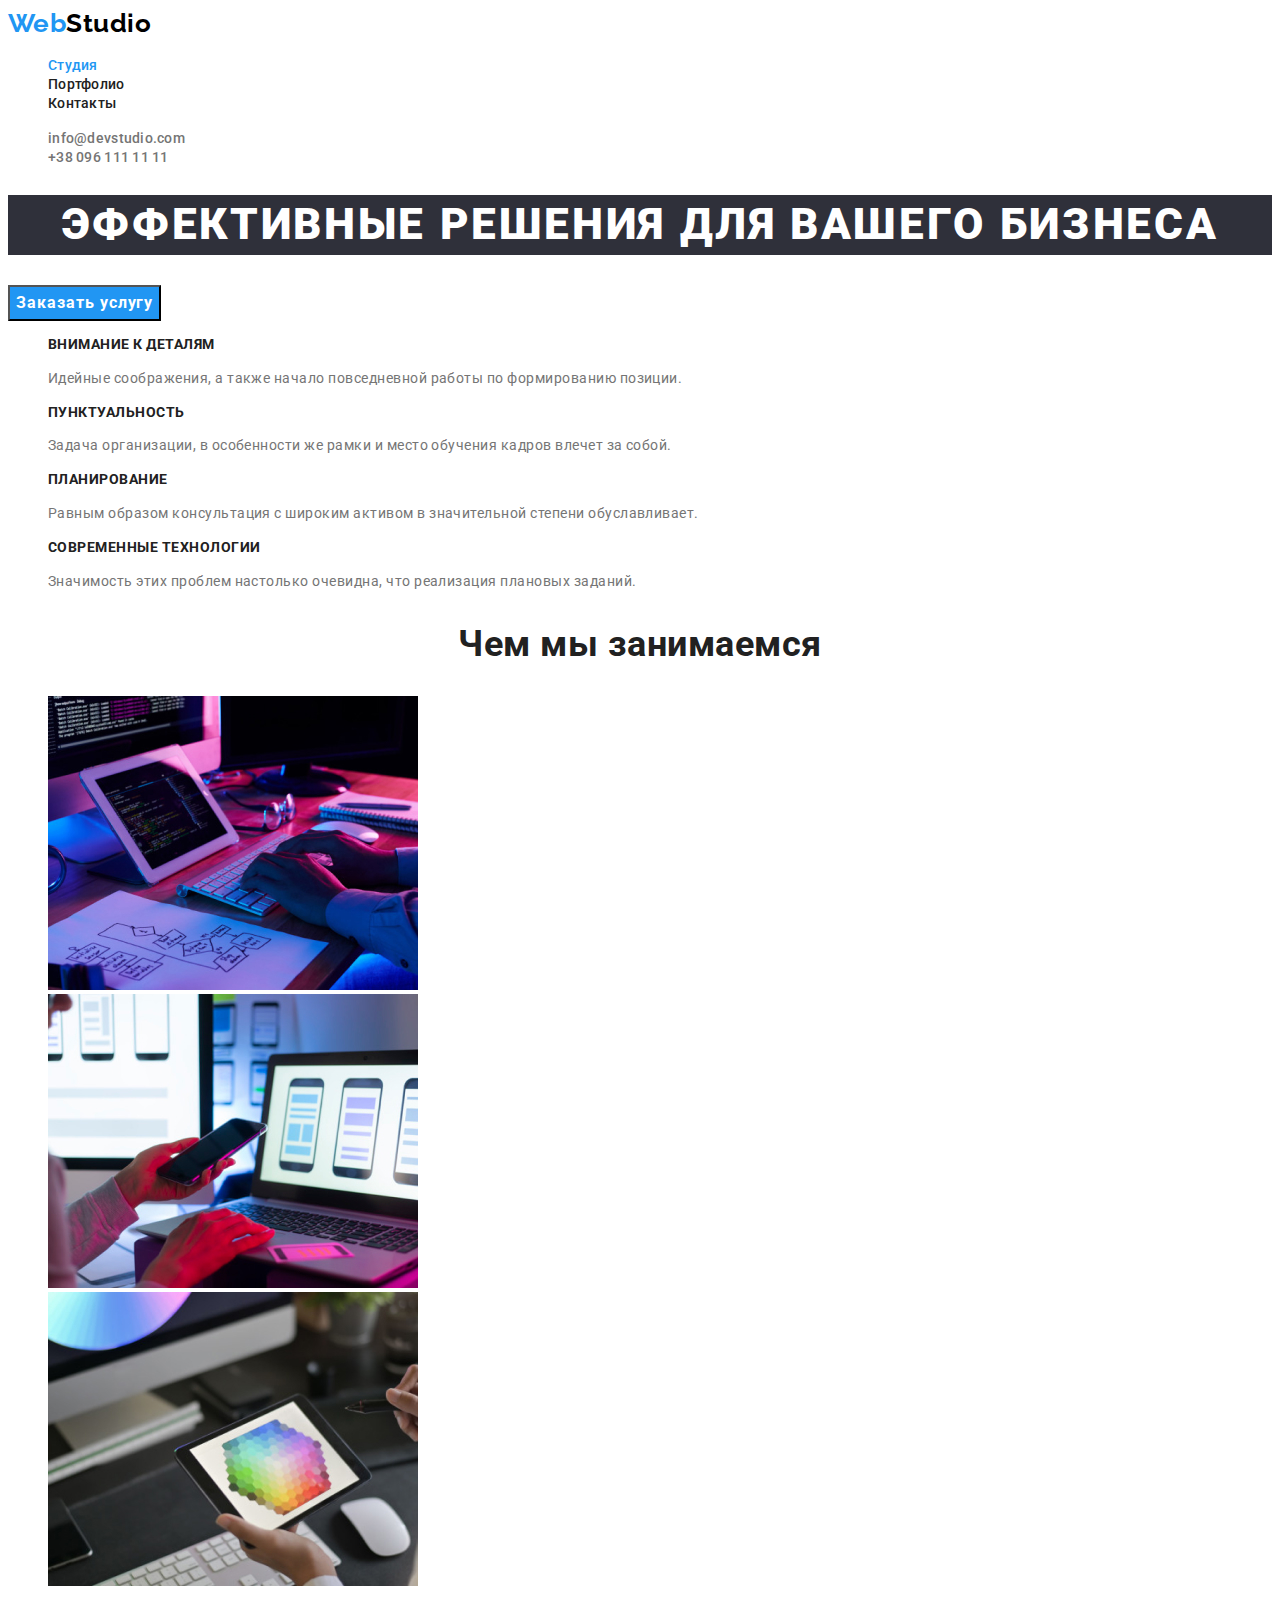
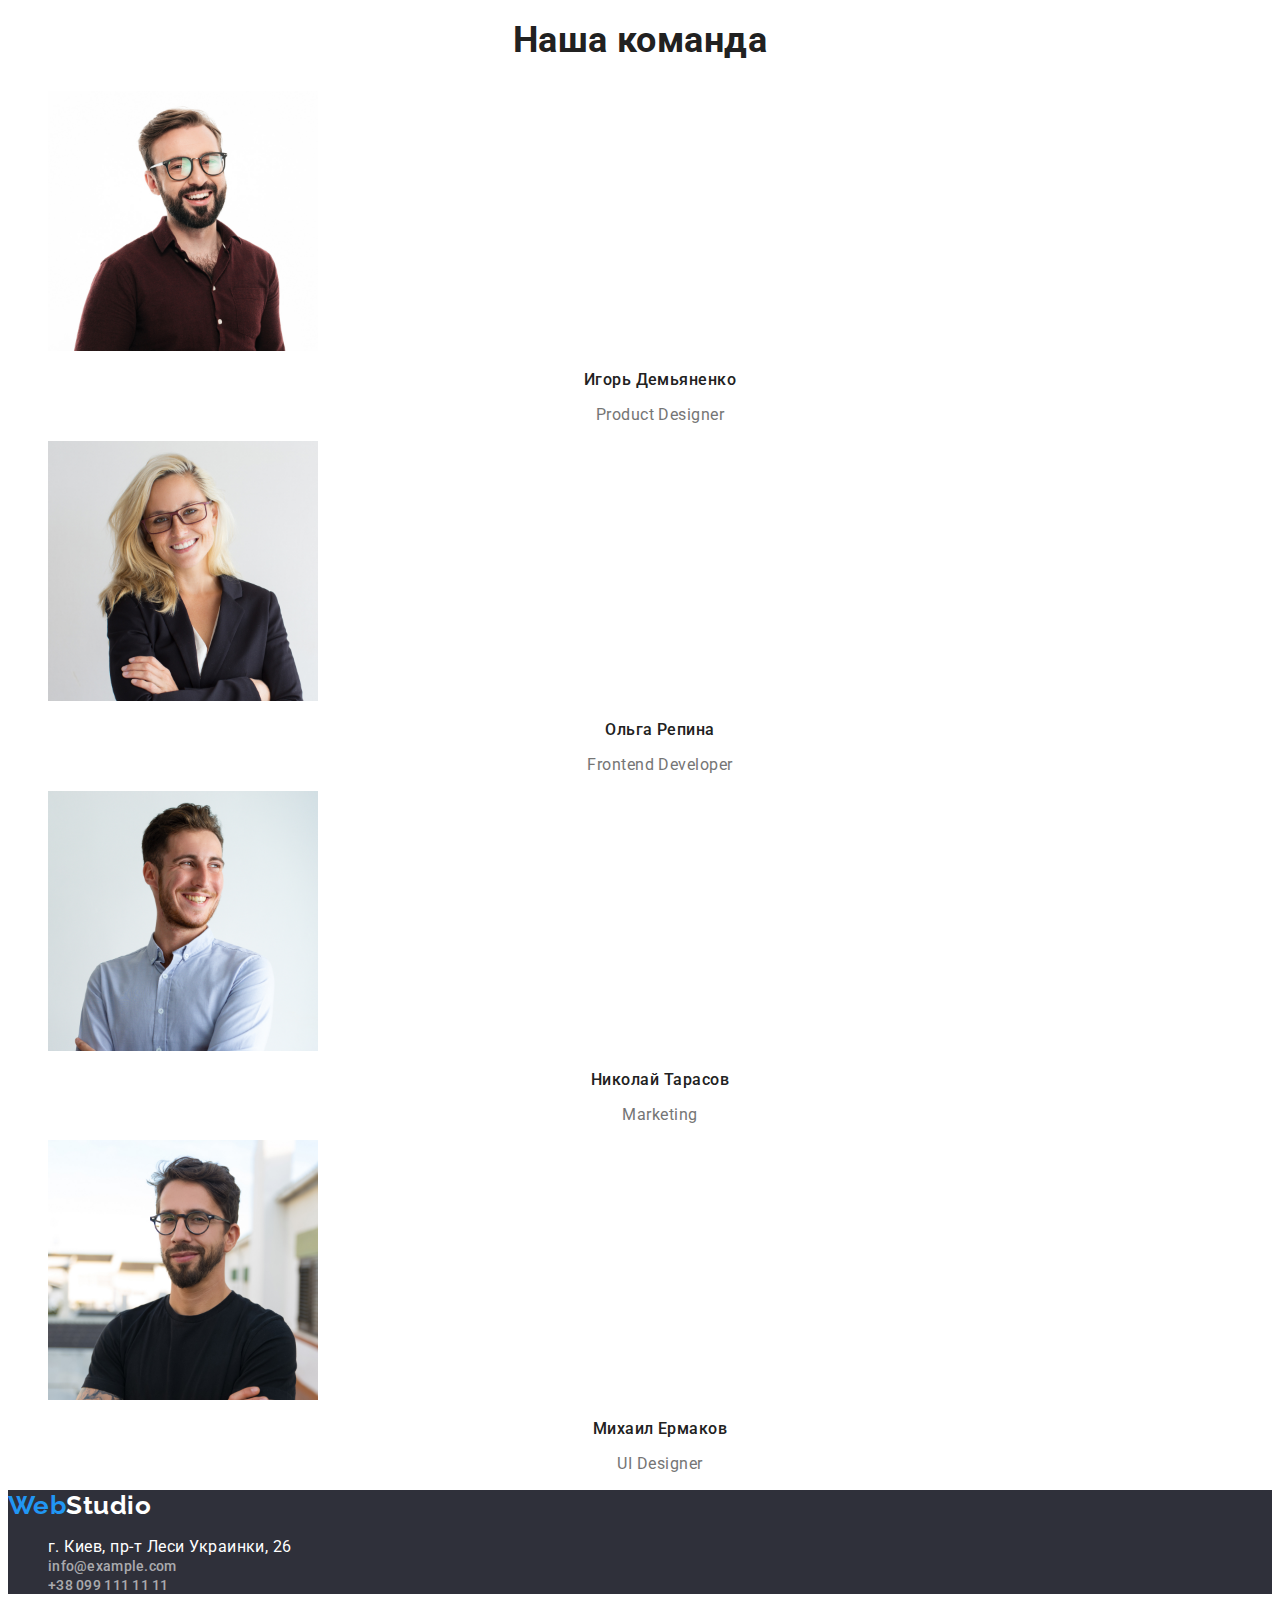
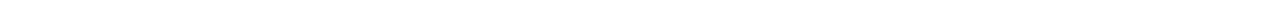
==== index.html @ 281d3a27 "Copy" ====
<!DOCTYPE html>
<html lang="ru">
<head>
<meta charset="utf-8" />
<title>Студия</title>
<link href="https://fonts.googleapis.com/css2?family=Raleway:wght@700&family=Roboto:wght@400;500;700;900&display=swap" rel="stylesheet">
<link rel="stylesheet" href="css/styles.css"/>
</head>
<body>
<header>
  <div>
    <a href="WebStudio" class="link-studio-header"><span class="accent">Web</span>Studio</a>
    <nav>
      <ul class="list">
        <li><a href="https://s3bull.github.io/goit-markup-hw-02/index.html" class="link navigation current">Студия</a></li>
        <li><a href="https://s3bull.github.io/goit-markup-hw-02/portfolio.html" class="link navigation">Портфолио</a></li>
        <li><a href="Контакты" class="link navigation">Контакты</a></li>
      </ul>
    </nav>
    <!-- Мыло + телефон -->
    <ul class="list">
      <li><a href="mailto:info@devstudio.com" class="link contact">info@devstudio.com</a></li>
      <li><a href="tel:+380961111111" class="link contact">+38 096 111 11 11</a></li>
    </ul>
  </div>
</header>
<main>
  <section>
    <h1 class="white-text">Эффективные решения для вашего бизнеса</h1>
    <button type="button" class="button big-button">Заказать услугу</button>
  </section>
  <section>
    <!-- Белый блок -->
    <ul class="list feature">
      <li><h3 class="feature-first">Внимание к деталям</h3>
      <p class="feature-second">Идейные соображения, а также начало повседневной работы по формированию позиции.</p></li>
      <li><h3 class="feature-first">Пунктуальность</h3>
      <p class="feature-second">Задача организации, в особенности же рамки и место обучения кадров влечет за собой.</p></li>
      <li><h3 class="feature-first">Планирование</h3>
      <p class="feature-second">Равным образом консультация с широким активом в значительной степени обуславливает.</p></li>
      <li><h3 class="feature-first">Современные технологии</h3>
      <p class="feature-second">Значимость этих проблем настолько очевидна, что реализация плановых заданий.</p></li>
    </ul>
  </section>
  <section>
    <h2 class="heading">Чем мы занимаемся</h2>
    <ul class="list">
      <li><img src="images/img1.jpg" alt="Планшет с клавиатурой" width="370"/>
      <li><img src="images/img2.jpg" alt="Ноутбук и телефон" width="370"/>
      <li><img src="images/img3.jpg" alt="Шестиугольник ргб" width="370"/>
    </ul>
  </section>
  <section>
    <!-- Не белый блок -->
    <h2 class="heading">Наша команда</h2>
    <ul class="list team">
      <li>
        <img src="images/img4.jpg" alt="Член команды1" width="270" />
          <h3 class="team-first">Игорь Демьяненко</h3> 
          <p class="team-second">Product Designer</p>
      </li>
      <li>
        <img src="images/img5.jpg" alt="Член команды2" width="270" />
          <h3 class="team-first">Ольга Репина</h3> 
          <p class="team-second">Frontend Developer</p>
      </li>
      <li>
        <img src="images/img6.jpg" alt="Член команды3" width="270" />
          <h3 class="team-first">Николай Тарасов</h3> 
          <p class="team-second">Marketing</p>
      </li>
      <li>
        <img src="images/img7.jpg" alt="Член команды4" width="270" />
          <h3 class="team-first">Михаил Ермаков</h3> 
          <p class="team-second">UI Designer</p>
      </li>
    </ul>
  </section>
</main>
<footer>
  <div class="address-bar">
    <a href="WebStudio" class="link-studio-footer"><span class="accent">Web</span>Studio</a>
    <address>
      <ul class="list">
        <li><a href="Адрес" class="link fact-adress">г. Киев, пр-т Леси Украинки, 26</a></li>
        <li><a href="mailto:info@example.com" class="link contact contact-footer">info@example.com</a></li>
        <li><a href="tel:+380961111111" class="link contact contact-footer">+38 099 111 11 11</a></li>
      </ul>
    </address>
  </div>
</footer>
</body>
</html>
---- css/styles.css ----
:root{
    --primary-text-color: #212121;
    --accent-color: #2196F3;
    --second-text-color: #757575;
    --background-color: #2F303A;
    --white-color: #fff;
    --button-bg-color: #F5F4FA;
    --logo-color: #000;
    --contact-footer-color: #FFFFFF99;
}
body{
    color: var(--primary-text-color);
    font-family: Roboto, sans-serif;
    letter-spacing: 0.03em;
}
.link-studio-header{
    text-decoration: none;
    font-family: Raleway, cursive;
    font-weight: bold;
    font-size: 26px;
    line-height: 1.19;
    color: var(--logo-color);
}
.link-studio-footer{
    text-decoration: none;
    font-family: Raleway, cursive;
    font-weight: bold;
    font-size: 26px;
    line-height: 1.19;
    color: var(--white-color);
}
.accent{
    color: var(--accent-color);  
}
.link{
    text-decoration: none;
}
.address-bar{
    background-color: var(--background-color);
}
.list{
    list-style: none;
}
.button{
    background-color: var(--button-bg-color);
    cursor: pointer;
    font-family: inherit;
}
.big-button,
.button:hover,
.button:focus{
    color: var(--white-color);
    background-color: var(--accent-color);
}
.navigation,
.contact{
    font-weight: 500;
    font-size: 14px;
    line-height: 1,14;
    letter-spacing: 0.02em;
}
.contact{
    color: var(--second-text-color);
}
.navigation{
    color: var(--primary-text-color);
}
.contact:hover,
.contact:focus,
.navigation:focus,
.navigation:hover,
.current{
    color: var(--accent-color);
}
.fact-adress{
    color: var(--white-color);
    font-style: normal;
}
.heading{
    font-weight: bold;
    font-size: 36px;
    line-height: 1.16;
    text-align: center;
}
.white-text{
    color: var(--white-color);
    background-color: var(--background-color);
    font-weight: 900;
    font-size: 44px;
    line-height: 1.36;
    text-align: center;
    letter-spacing: 0.06em;
    text-transform: uppercase;
}
.feature-first{
    font-weight: bold;
    font-size: 14px;
    line-height: 1.14;
    text-transform: uppercase;
}
.feature-second{
    font-size: 14px;
    line-height: 1.71;
    color: var(--second-text-color);
}
.team-first{
    font-weight: 500;
    font-size: 16px;
    line-height: 1.18;
    text-align: center;
}
.team-second{
    font-size: 16px;
    line-height: 1.18;
    text-align: center;
    color: var(--second-text-color);
}
.button{
    font-weight: 500;
    font-size: 16px;
    line-height: 1.62;
    text-align: center;
}
.big-button{
    font-weight: bold;
    font-size: 16px;
    line-height: 1.87;
    display: flex;
    align-items: center;
    text-align: center;
    letter-spacing: 0.06em;
}
.group-first{
    font-weight: bold;
    font-size: 18px;
    line-height: 2;
    letter-spacing: 0.06em;
}
.group-second{
    font-size: 16px;
    line-height: 1.87;
    color: var(--second-text-color);
}
.contact-footer{
    color: var(--contact-footer-color);
    font-style: normal;
}
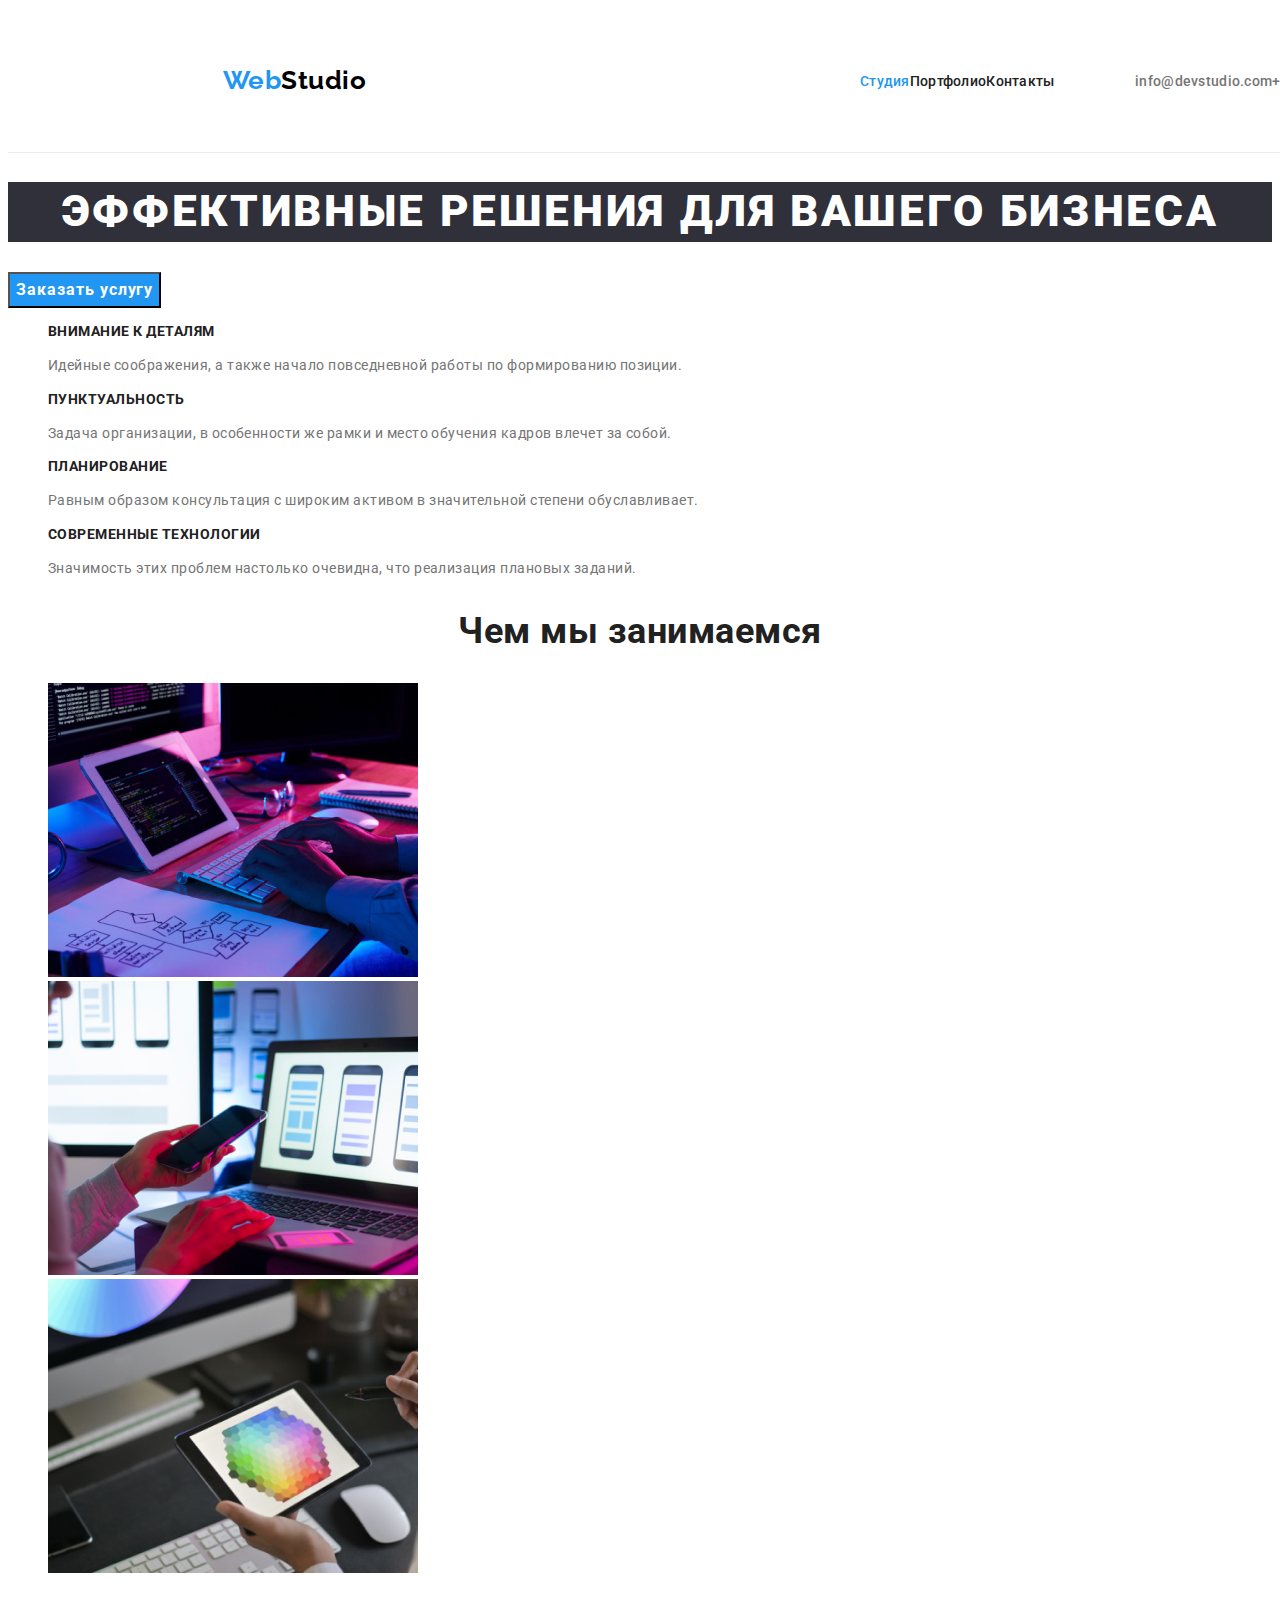
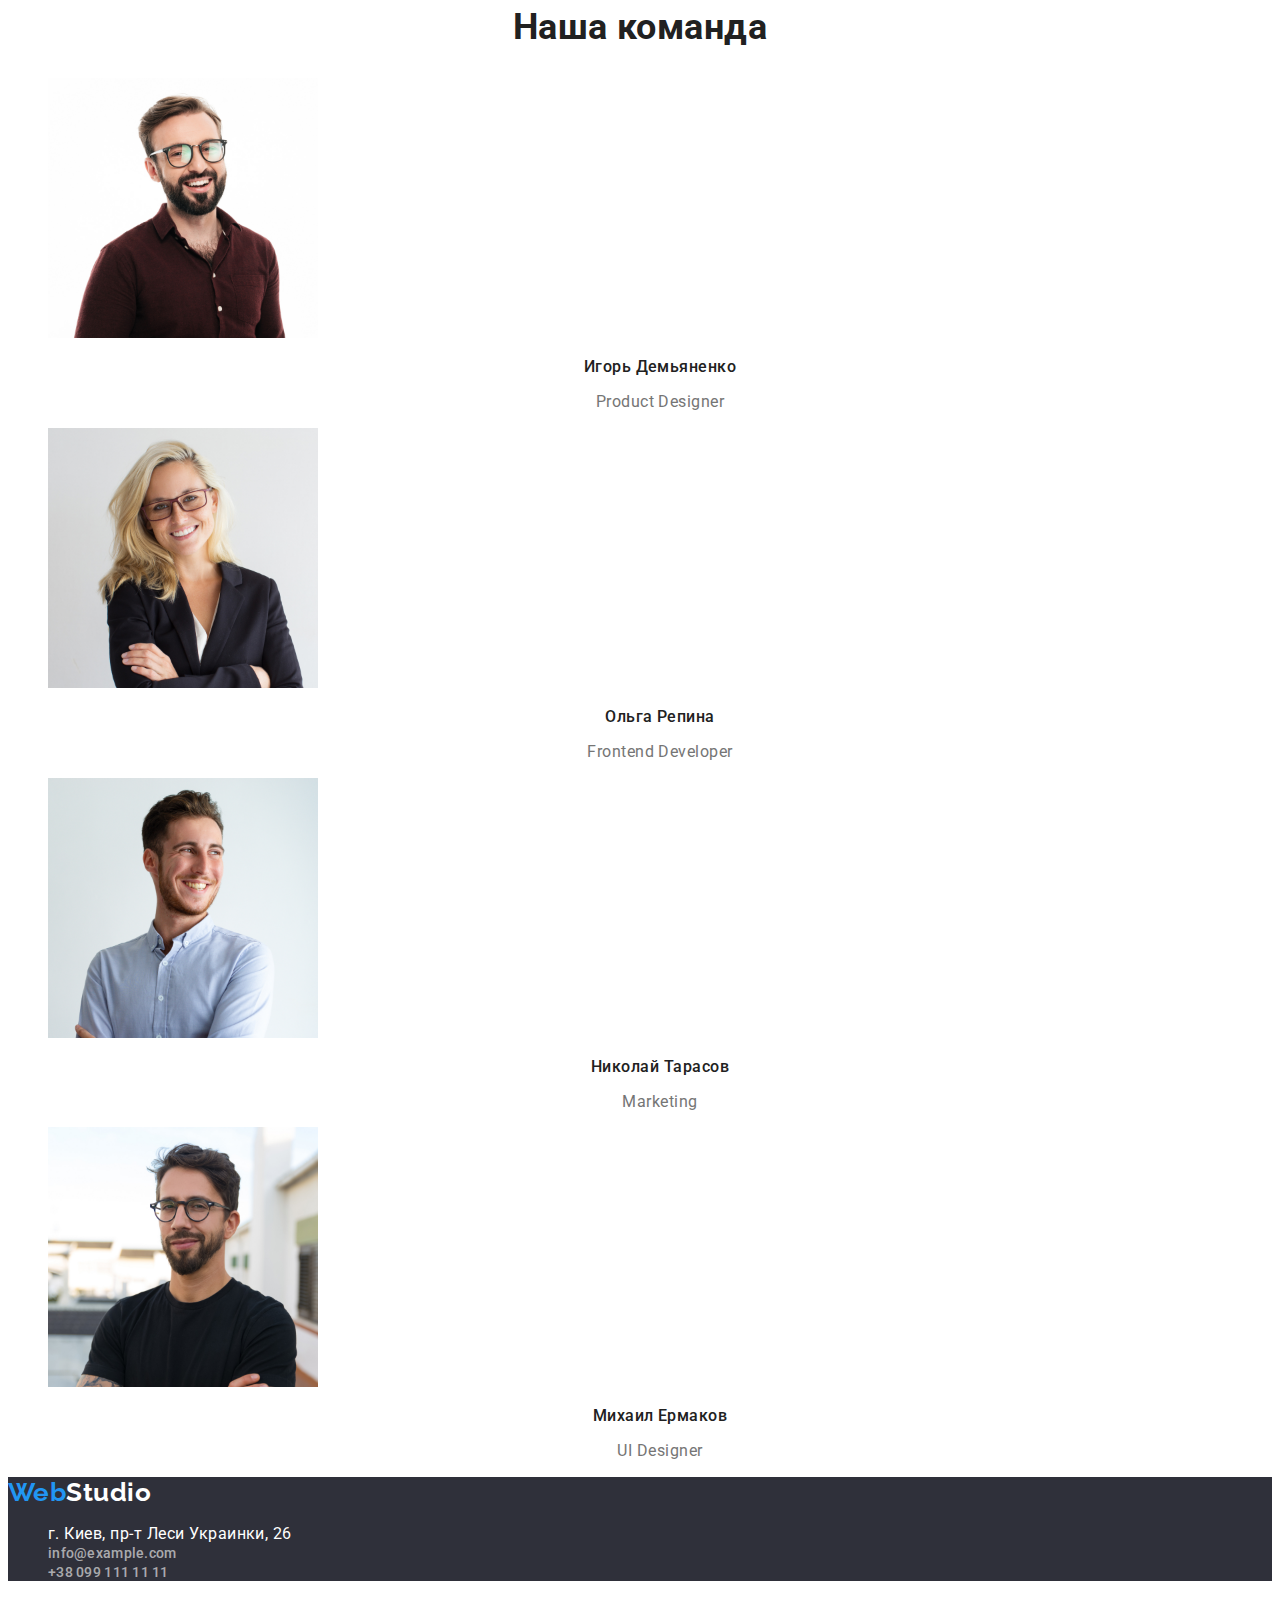
==== commit cfac8313: "ch" ====
--- a/index.html
+++ b/index.html
@@ -5,20 +5,21 @@
 <title>Студия</title>
 <link href="https://fonts.googleapis.com/css2?family=Raleway:wght@700&family=Roboto:wght@400;500;700;900&display=swap" rel="stylesheet">
 <link rel="stylesheet" href="css/styles.css"/>
+<link rel="stylesheet" href="css/modern-normalize.css"/>
 </head>
 <body>
 <header>
-  <div>
-    <a href="WebStudio" class="link-studio-header"><span class="accent">Web</span>Studio</a>
+  <div class="box-header">
+    <a href="WebStudio" class="link-studio-header logo-header"><span class="accent">Web</span>Studio</a>
     <nav>
-      <ul class="list">
-        <li><a href="https://s3bull.github.io/goit-markup-hw-02/index.html" class="link navigation current">Студия</a></li>
-        <li><a href="https://s3bull.github.io/goit-markup-hw-02/portfolio.html" class="link navigation">Портфолио</a></li>
+      <ul class="list nav-header">
+        <li><a href="https://s3bull.github.io/goit-markup-hw-03/index.html" class="link navigation current">Студия</a></li>
+        <li><a href="https://s3bull.github.io/goit-markup-hw-03/portfolio.html" class="link navigation">Портфолио</a></li>
         <li><a href="Контакты" class="link navigation">Контакты</a></li>
       </ul>
     </nav>
     <!-- Мыло + телефон -->
-    <ul class="list">
+    <ul class="list cont-header">
       <li><a href="mailto:info@devstudio.com" class="link contact">info@devstudio.com</a></li>
       <li><a href="tel:+380961111111" class="link contact">+38 096 111 11 11</a></li>
     </ul>
--- a/css/styles.css
+++ b/css/styles.css
@@ -144,4 +144,30 @@
 .contact-footer{
     color: var(--contact-footer-color);
     font-style: normal;
-}+}
+.box-header{
+    display: flex;
+    justify-content: space-between;
+    align-items: center;
+}
+.box-header{
+    width: 1600px;
+    height: 80px;
+    padding-top: 32px;
+    padding-bottom: 32px;
+    border-bottom: 1px solid #ECECEC;
+}
+.nav-header{
+    padding-left: 453px;    
+    display: flex;
+    justify-content: space-around;
+
+}
+.cont-header{
+    padding-right: 215px;
+    display: flex;
+    
+}
+.logo-header{
+    padding-left: 215px;   
+}
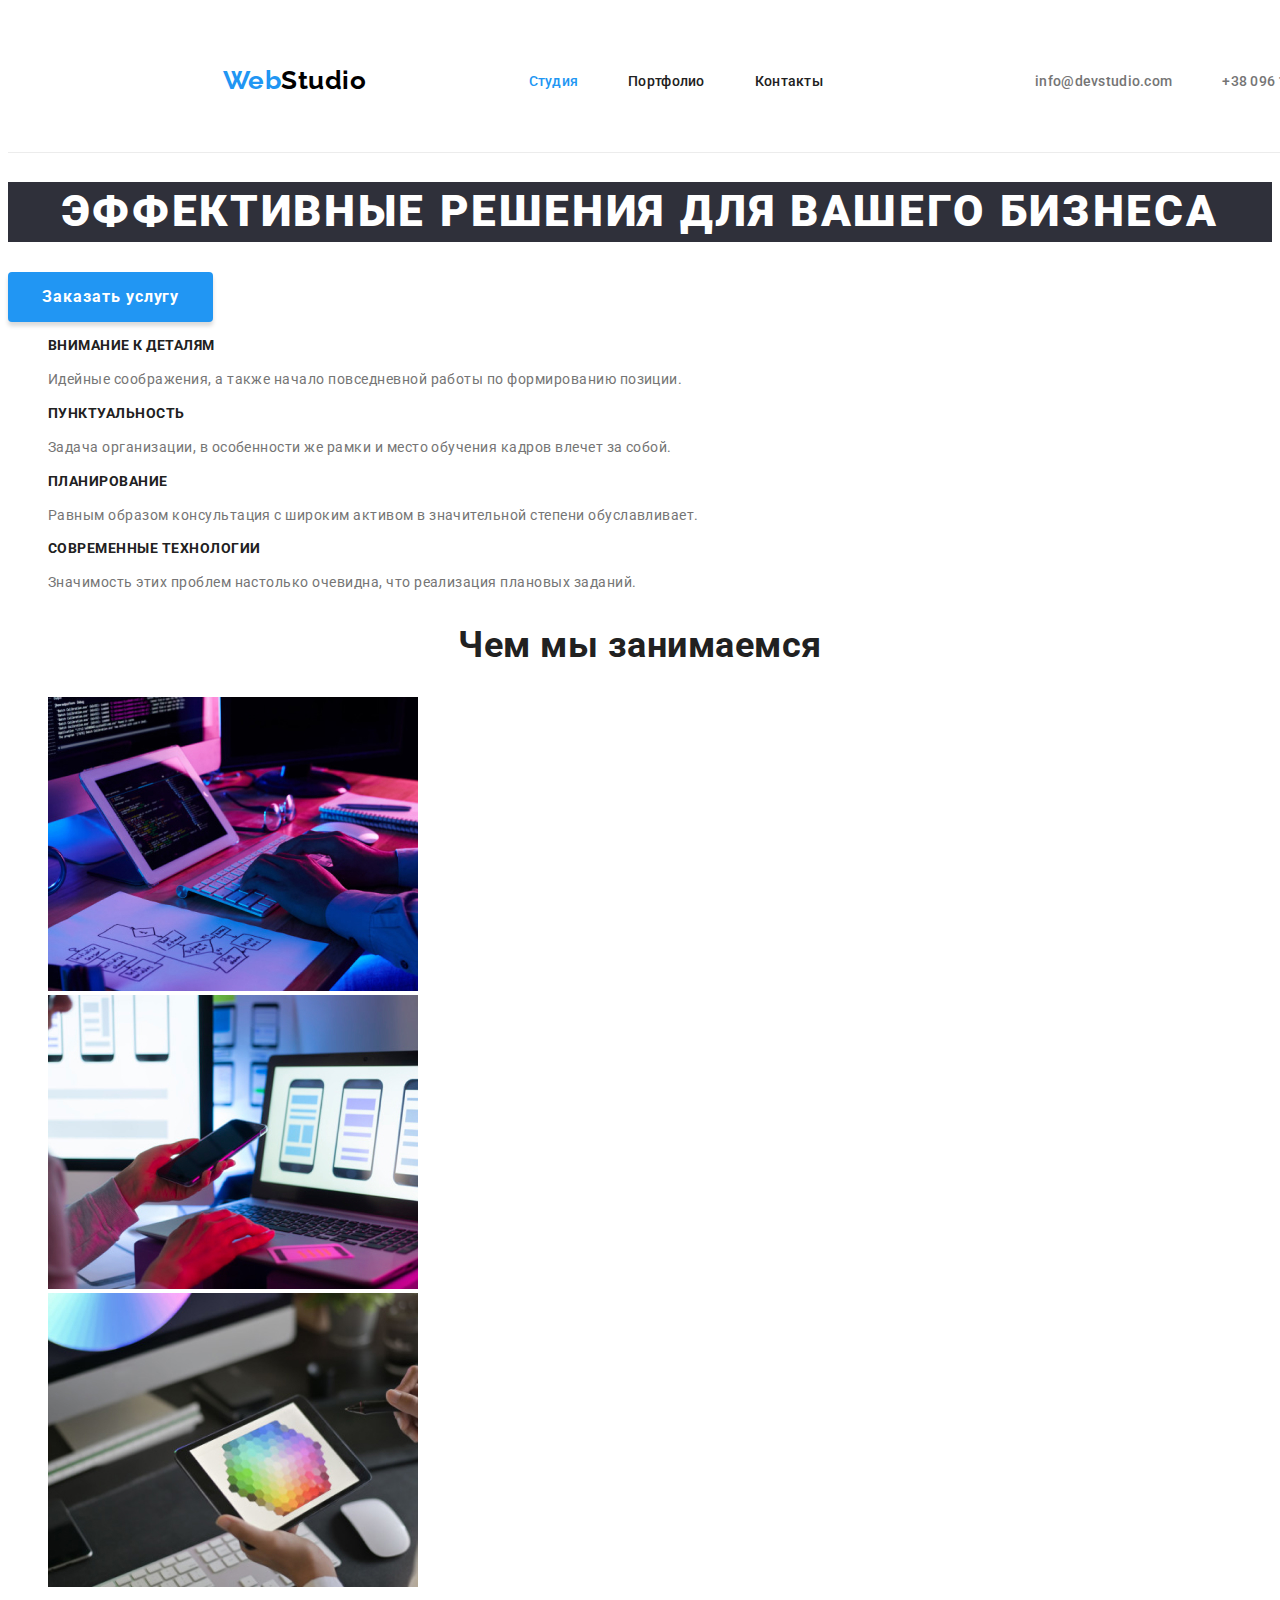
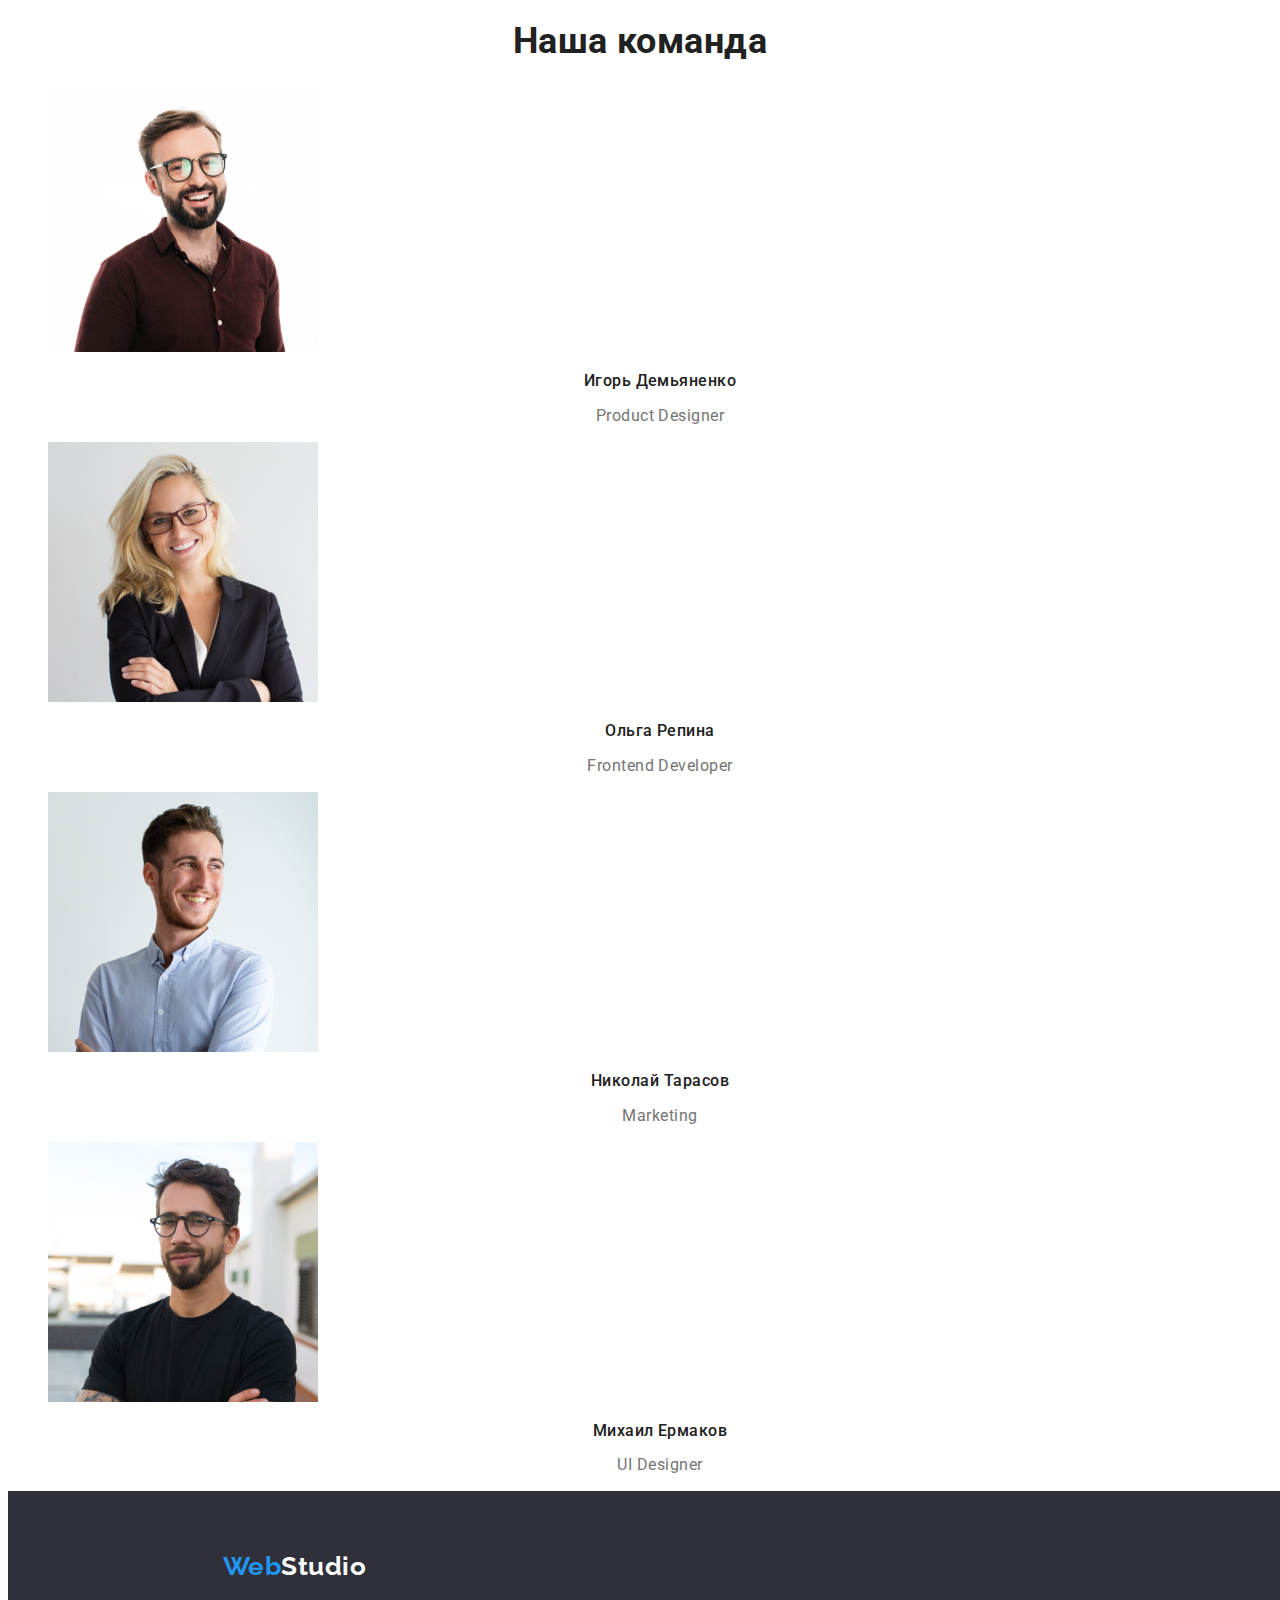
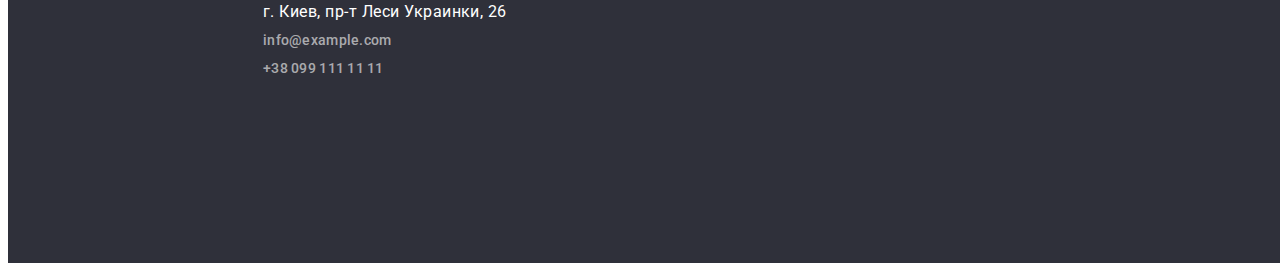
==== commit d4e55b96: "CHENGbl" ====
--- a/index.html
+++ b/index.html
@@ -13,15 +13,15 @@
     <a href="WebStudio" class="link-studio-header logo-header"><span class="accent">Web</span>Studio</a>
     <nav>
       <ul class="list nav-header">
-        <li><a href="https://s3bull.github.io/goit-markup-hw-03/index.html" class="link navigation current">Студия</a></li>
-        <li><a href="https://s3bull.github.io/goit-markup-hw-03/portfolio.html" class="link navigation">Портфолио</a></li>
-        <li><a href="Контакты" class="link navigation">Контакты</a></li>
+        <li class="head-link"><a href="https://s3bull.github.io/goit-markup-hw-03/index.html" class="link navigation current">Студия</a></li>
+        <li class="head-link"><a href="https://s3bull.github.io/goit-markup-hw-03/portfolio.html" class="link navigation">Портфолио</a></li>
+        <li class="head-link"><a href="Контакты" class="link navigation">Контакты</a></li>
       </ul>
     </nav>
     <!-- Мыло + телефон -->
     <ul class="list cont-header">
-      <li><a href="mailto:info@devstudio.com" class="link contact">info@devstudio.com</a></li>
-      <li><a href="tel:+380961111111" class="link contact">+38 096 111 11 11</a></li>
+      <li class="head-link"><a href="mailto:info@devstudio.com" class="link contact">info@devstudio.com</a></li>
+      <li class="head-link"><a href="tel:+380961111111" class="link contact">+38 096 111 11 11</a></li>
     </ul>
   </div>
 </header>
@@ -83,9 +83,9 @@
     <a href="WebStudio" class="link-studio-footer"><span class="accent">Web</span>Studio</a>
     <address>
       <ul class="list">
-        <li><a href="Адрес" class="link fact-adress">г. Киев, пр-т Леси Украинки, 26</a></li>
-        <li><a href="mailto:info@example.com" class="link contact contact-footer">info@example.com</a></li>
-        <li><a href="tel:+380961111111" class="link contact contact-footer">+38 099 111 11 11</a></li>
+        <li class="fl"><a href="Адрес" class="link fact-adress">г. Киев, пр-т Леси Украинки, 26</a></li>
+        <li class="fl-con"><a href="mailto:info@example.com" class="link contact contact-footer">info@example.com</a></li>
+        <li class="fl-con"><a href="tel:+380961111111" class="link contact contact-footer">+38 099 111 11 11</a></li>
       </ul>
     </address>
   </div>
--- a/css/styles.css
+++ b/css/styles.css
@@ -36,21 +36,40 @@
     text-decoration: none;
 }
 .address-bar{
+    width: 1600px;
+    height: 252px;
     background-color: var(--background-color);
+    padding-left: 215px;
+    padding-top: 60px;
+    padding-bottom: 60px;
 }
 .list{
     list-style: none;
 }
 .button{
+    
+    display: inline-block;
+    border-radius: 4px;
+    border-color: transparent;
+    padding: 6px 22px;
+    height: 38px;
     background-color: var(--button-bg-color);
     cursor: pointer;
     font-family: inherit;
+
 }
 .big-button,
 .button:hover,
 .button:focus{
     color: var(--white-color);
     background-color: var(--accent-color);
+    box-shadow: 0px 3px 1px rgba(0, 0, 0, 0.1), 0px 1px 2px rgba(0, 0, 0, 0.08), 0px 2px 2px rgba(0, 0, 0, 0.12);
+}
+.big-button{
+
+    height: 50px;
+    padding: 10px 32px;
+    box-shadow: 0px 4px 4px rgba(0, 0, 0, 0.15);
 }
 .navigation,
 .contact{
@@ -157,10 +176,8 @@
     padding-bottom: 32px;
     border-bottom: 1px solid #ECECEC;
 }
-.nav-header{
-    padding-left: 453px;    
-    display: flex;
-    justify-content: space-around;
+.nav-header{ 
+    display: flex;
 
 }
 .cont-header{
@@ -171,3 +188,22 @@
 .logo-header{
     padding-left: 215px;   
 }
+.head-link{
+    margin-right: 50px;
+}
+.fl{
+    margin-top: 20px;
+}
+.fl-con{
+    margin-top: 9px;
+}
+.container{
+    width: 1200px;
+    display: block;
+}
+.group{
+    display: flex;
+    flex-wrap: wrap;
+    width: 1200px;
+
+}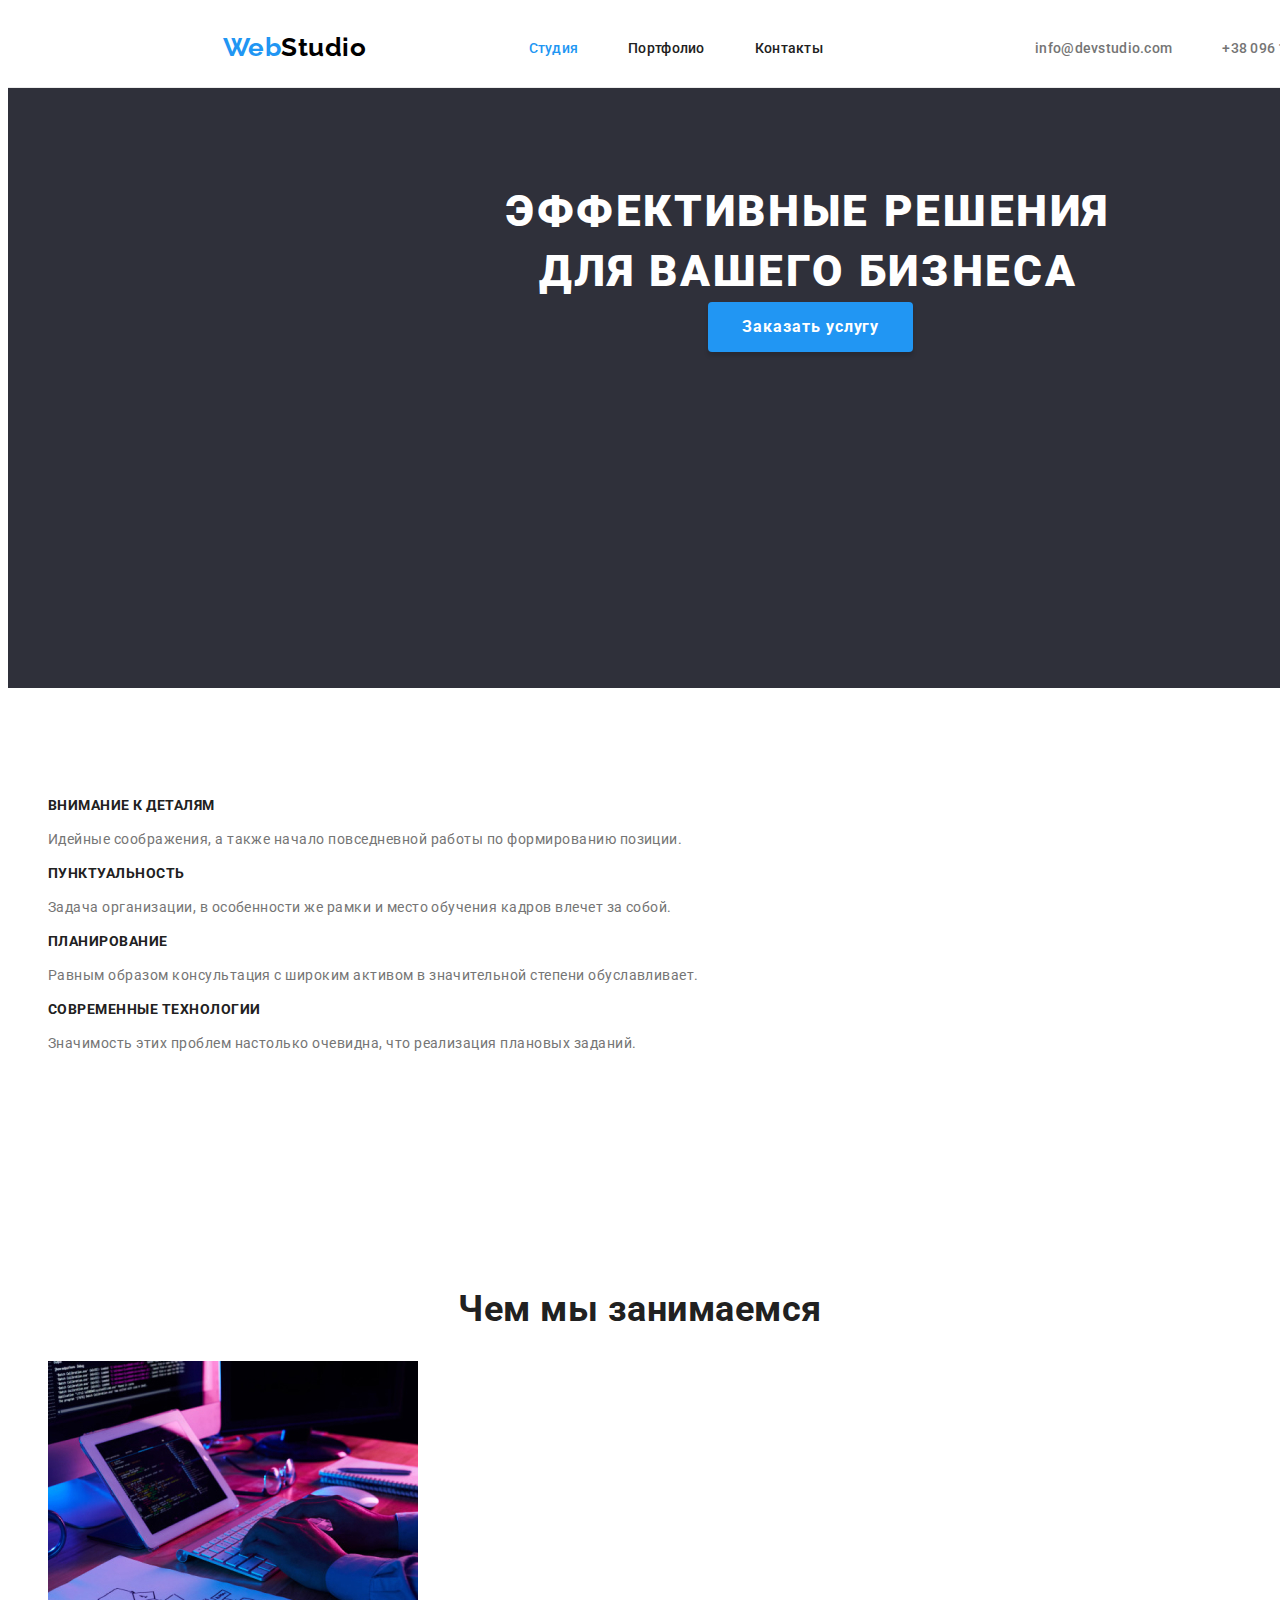
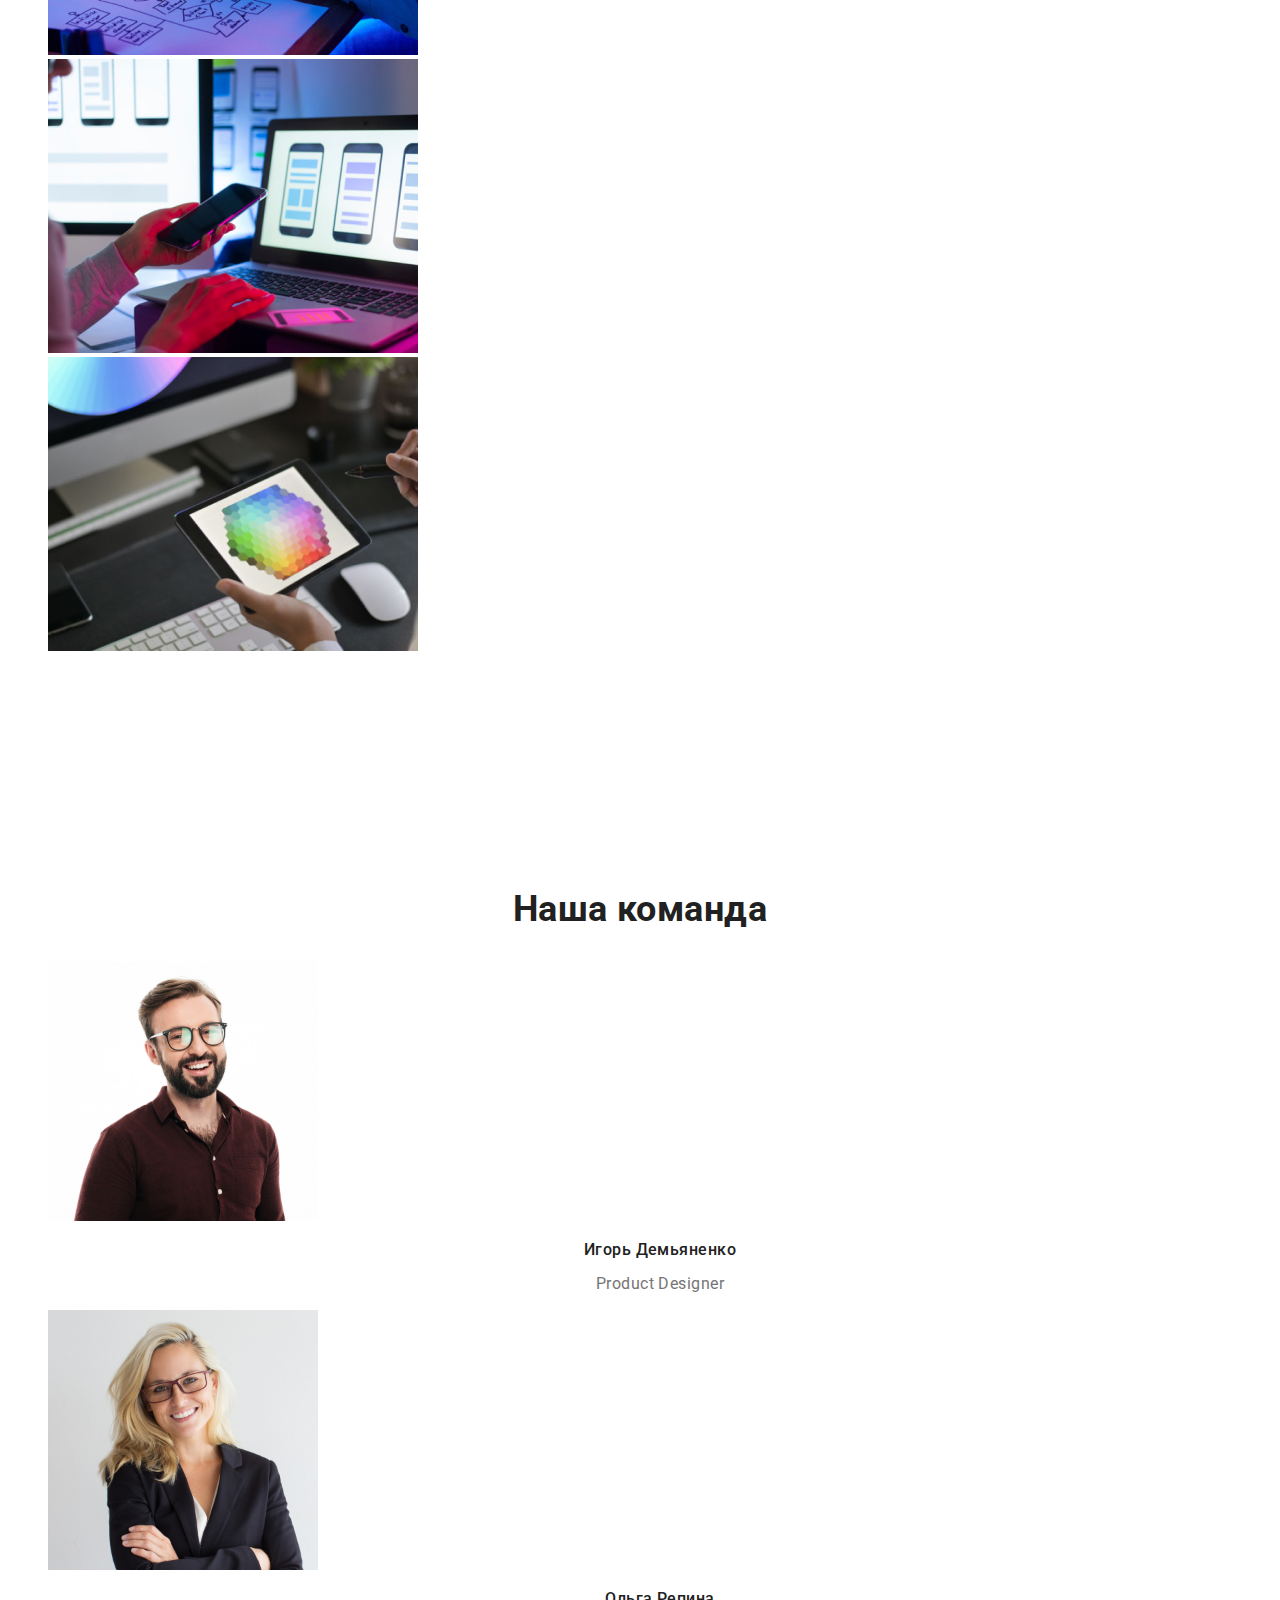
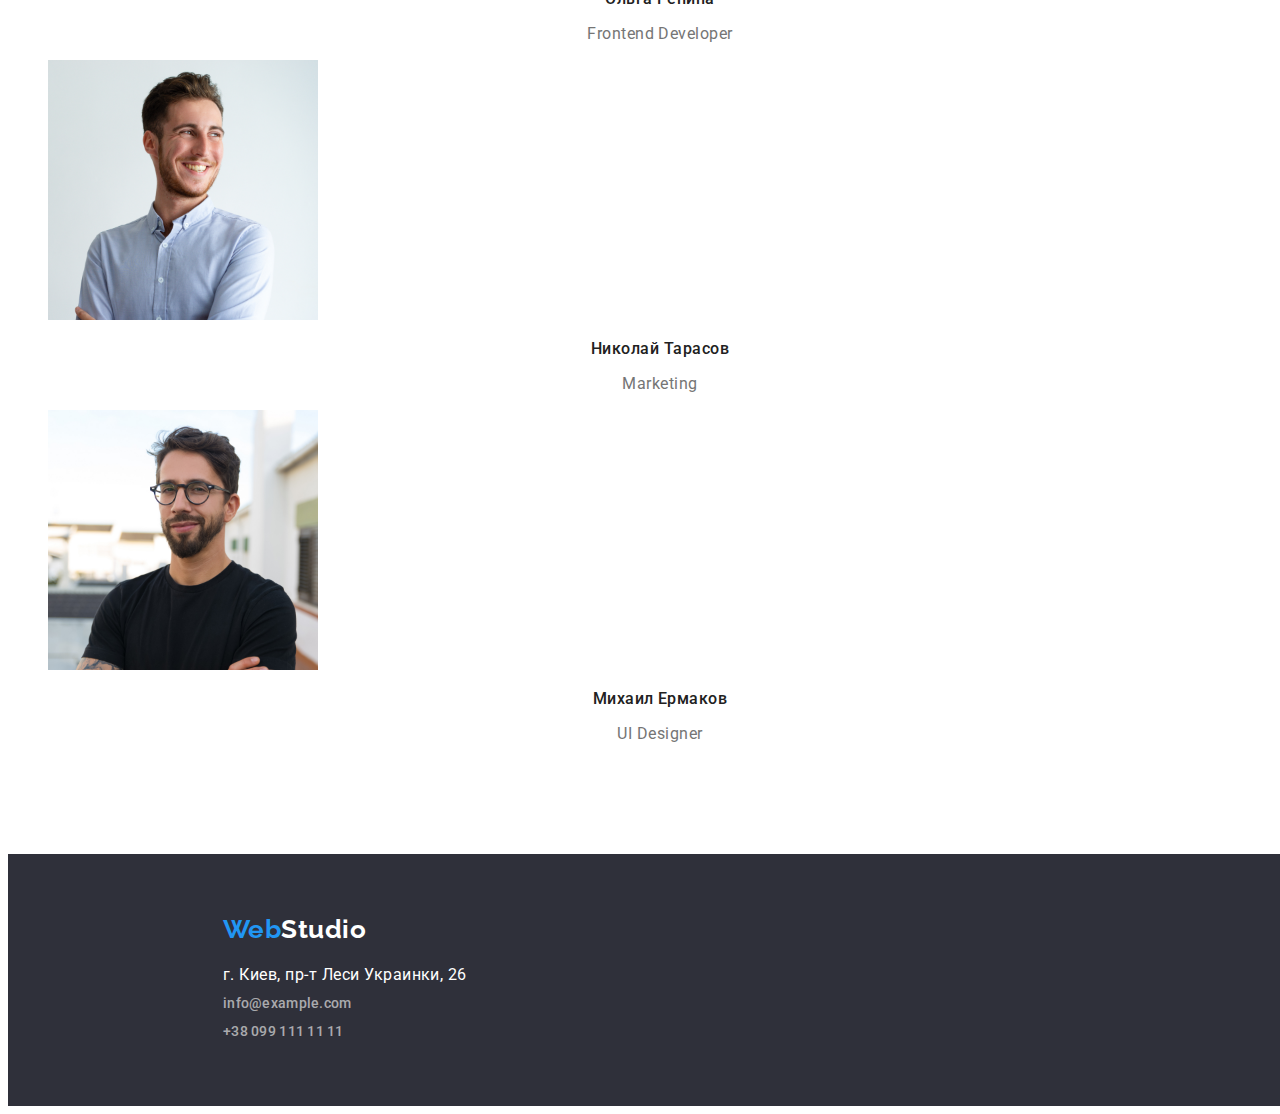
==== commit 32a11b5a: "ch" ====
--- a/index.html
+++ b/index.html
@@ -26,11 +26,11 @@
   </div>
 </header>
 <main>
-  <section>
+  <section class="section main-theme">
     <h1 class="white-text">Эффективные решения для вашего бизнеса</h1>
     <button type="button" class="button big-button">Заказать услугу</button>
   </section>
-  <section>
+  <section class="section">
     <!-- Белый блок -->
     <ul class="list feature">
       <li><h3 class="feature-first">Внимание к деталям</h3>
@@ -43,7 +43,7 @@
       <p class="feature-second">Значимость этих проблем настолько очевидна, что реализация плановых заданий.</p></li>
     </ul>
   </section>
-  <section>
+  <section class="section">
     <h2 class="heading">Чем мы занимаемся</h2>
     <ul class="list">
       <li><img src="images/img1.jpg" alt="Планшет с клавиатурой" width="370"/>
@@ -51,7 +51,7 @@
       <li><img src="images/img3.jpg" alt="Шестиугольник ргб" width="370"/>
     </ul>
   </section>
-  <section>
+  <section class="section">
     <!-- Не белый блок -->
     <h2 class="heading">Наша команда</h2>
     <ul class="list team">
@@ -82,7 +82,7 @@
   <div class="address-bar">
     <a href="WebStudio" class="link-studio-footer"><span class="accent">Web</span>Studio</a>
     <address>
-      <ul class="list">
+      <ul class="list" style="padding-left: 0px;">
         <li class="fl"><a href="Адрес" class="link fact-adress">г. Киев, пр-т Леси Украинки, 26</a></li>
         <li class="fl-con"><a href="mailto:info@example.com" class="link contact contact-footer">info@example.com</a></li>
         <li class="fl-con"><a href="tel:+380961111111" class="link contact contact-footer">+38 099 111 11 11</a></li>
--- a/css/styles.css
+++ b/css/styles.css
@@ -8,6 +8,11 @@
     --logo-color: #000;
     --contact-footer-color: #FFFFFF99;
 }
+*,
+*::before,
+*::after {
+    box-sizing: border-box;
+}
 body{
     color: var(--primary-text-color);
     font-family: Roboto, sans-serif;
@@ -45,6 +50,7 @@
 }
 .list{
     list-style: none;
+
 }
 .button{
     
@@ -70,6 +76,7 @@
     height: 50px;
     padding: 10px 32px;
     box-shadow: 0px 4px 4px rgba(0, 0, 0, 0.15);
+    margin: 0 auto;
 }
 .navigation,
 .contact{
@@ -103,13 +110,16 @@
 }
 .white-text{
     color: var(--white-color);
-    background-color: var(--background-color);
     font-weight: 900;
     font-size: 44px;
     line-height: 1.36;
     text-align: center;
     letter-spacing: 0.06em;
     text-transform: uppercase;
+    width: 696px;
+    height: 120px;
+    margin: 0 auto;
+
 }
 .feature-first{
     font-weight: bold;
@@ -139,6 +149,7 @@
     font-size: 16px;
     line-height: 1.62;
     text-align: center;
+    margin-right: 8px;
 }
 .big-button{
     font-weight: bold;
@@ -148,17 +159,23 @@
     align-items: center;
     text-align: center;
     letter-spacing: 0.06em;
+    margin-left: 700px;
+
 }
 .group-first{
     font-weight: bold;
     font-size: 18px;
     line-height: 2;
     letter-spacing: 0.06em;
+    margin-left: 24px;
+    margin-top: 20px;
 }
 .group-second{
     font-size: 16px;
     line-height: 1.87;
     color: var(--second-text-color);
+    margin-left: 24px;
+    margin-top: 4px;
 }
 .contact-footer{
     color: var(--contact-footer-color);
@@ -204,6 +221,28 @@
 .group{
     display: flex;
     flex-wrap: wrap;
-    width: 1200px;
-
-}+    /* width: 1200px; */
+    margin-left: 215px;
+    margin-top: 50px;
+}
+.section{
+    padding-top: 94px;
+    padding-bottom: 94px;
+}
+.portfolio-buttons{
+    display: flex;
+    flex-wrap: nowrap;
+    align-items: center;
+    padding-left: 517px;
+}
+.images-portfolio{
+    border: 1px solid #EEEEEE;
+    margin-top: 30px;
+    margin-right: 30px;
+}
+.main-theme{
+    width: 1600px;
+    height: 600px;
+    background-color: var(--background-color);
+    box-sizing: border-box;
+}
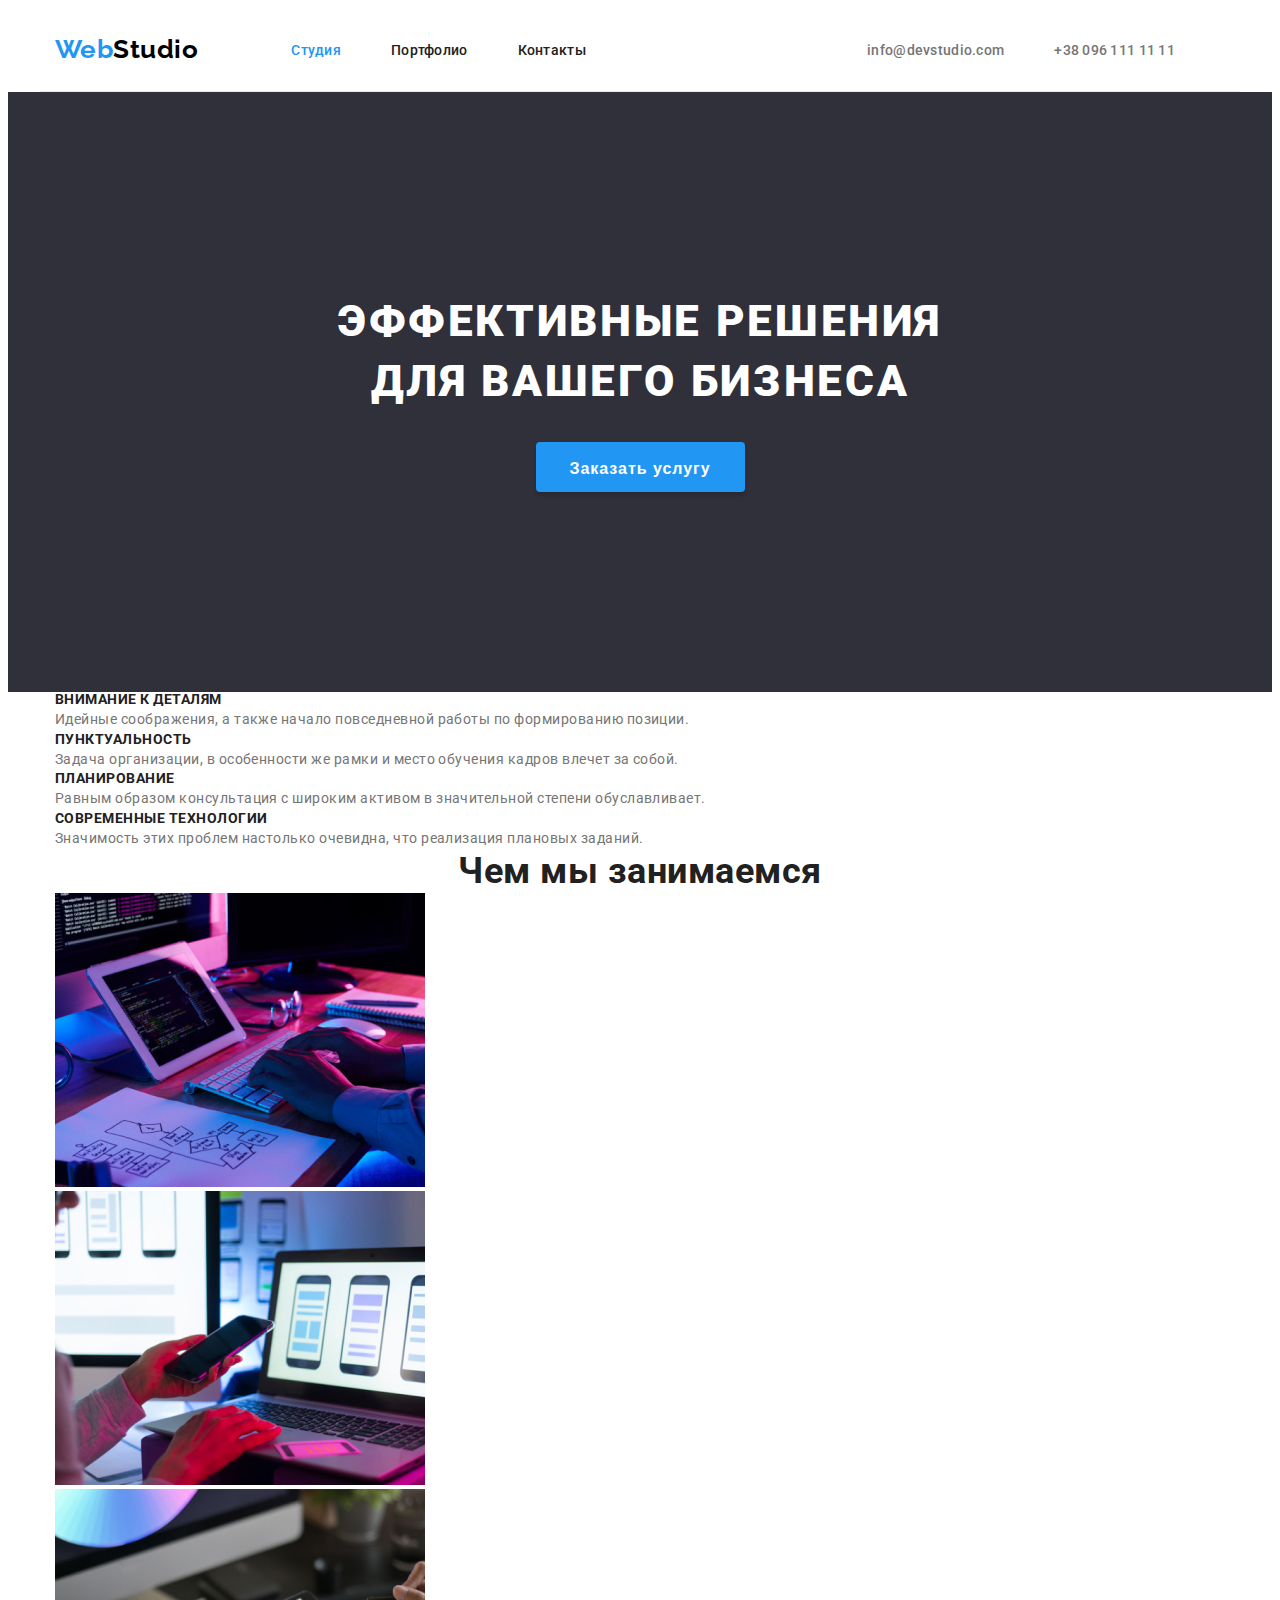
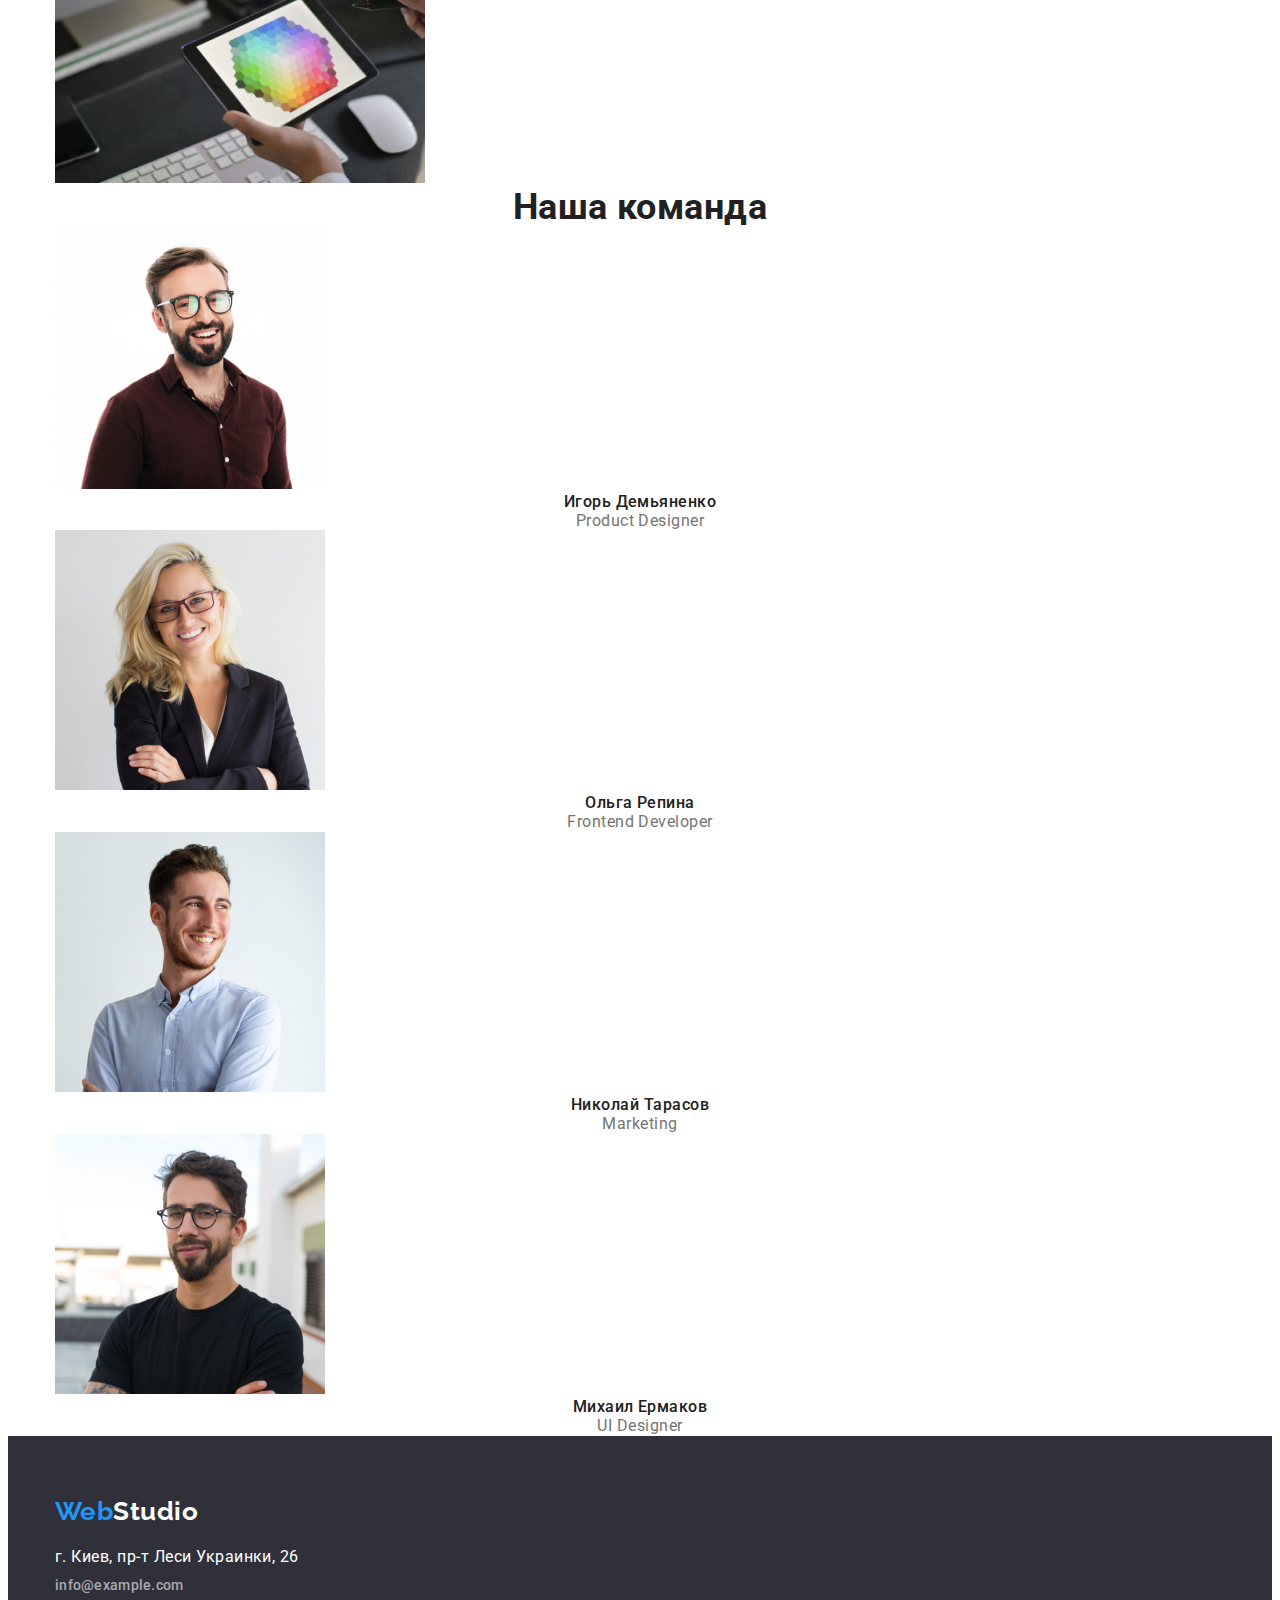
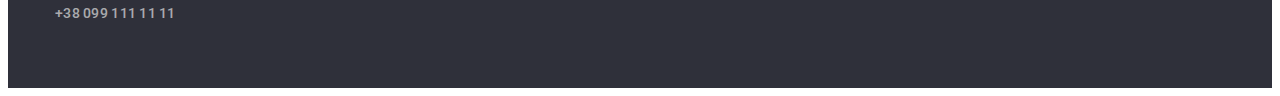
==== commit 03ce4fd9: "Ch" ====
--- a/index.html
+++ b/index.html
@@ -1,17 +1,18 @@
 <!DOCTYPE html>
 <html lang="ru">
 <head>
-<meta charset="utf-8" />
-<title>Студия</title>
-<link href="https://fonts.googleapis.com/css2?family=Raleway:wght@700&family=Roboto:wght@400;500;700;900&display=swap" rel="stylesheet">
-<link rel="stylesheet" href="css/styles.css"/>
-<link rel="stylesheet" href="css/modern-normalize.css"/>
+  <meta charset="utf-8" />
+  <meta name="viewport" content="width=device-width, initial-scale=1.0" />
+  <title>Студия</title>
+  <link href="https://fonts.googleapis.com/css2?family=Raleway:wght@700&family=Roboto:wght@400;500;700;900&display=swap" rel="stylesheet">
+  <link rel="stylesheet" href="css/styles.css"/>
+  <link rel="stylesheet" href="css/modern-normalize.css"/>
 </head>
 <body>
 <header>
-  <div class="box-header">
-    <a href="WebStudio" class="link-studio-header logo-header"><span class="accent">Web</span>Studio</a>
-    <nav>
+  <div class="box-header container">
+    <nav class="nav">
+      <a href="https://s3bull.github.io/goit-markup-hw-03/index.html" class="link-studio-header logo-header"><span class="accent">Web</span>Studio</a>
       <ul class="list nav-header">
         <li class="head-link"><a href="https://s3bull.github.io/goit-markup-hw-03/index.html" class="link navigation current">Студия</a></li>
         <li class="head-link"><a href="https://s3bull.github.io/goit-markup-hw-03/portfolio.html" class="link navigation">Портфолио</a></li>
@@ -26,11 +27,11 @@
   </div>
 </header>
 <main>
-  <section class="section main-theme">
-    <h1 class="white-text">Эффективные решения для вашего бизнеса</h1>
-    <button type="button" class="button big-button">Заказать услугу</button>
+  <section class="main-theme">
+    <h1 class="white-text">Эффективные решения<br>для вашего бизнеса</h1>
+    <button type="button" class="big-button">Заказать услугу</button>
   </section>
-  <section class="section">
+  <section class="container">
     <!-- Белый блок -->
     <ul class="list feature">
       <li><h3 class="feature-first">Внимание к деталям</h3>
@@ -43,7 +44,7 @@
       <p class="feature-second">Значимость этих проблем настолько очевидна, что реализация плановых заданий.</p></li>
     </ul>
   </section>
-  <section class="section">
+  <section class="container">
     <h2 class="heading">Чем мы занимаемся</h2>
     <ul class="list">
       <li><img src="images/img1.jpg" alt="Планшет с клавиатурой" width="370"/>
@@ -51,7 +52,7 @@
       <li><img src="images/img3.jpg" alt="Шестиугольник ргб" width="370"/>
     </ul>
   </section>
-  <section class="section">
+  <section class="container">
     <!-- Не белый блок -->
     <h2 class="heading">Наша команда</h2>
     <ul class="list team">
@@ -78,11 +79,11 @@
     </ul>
   </section>
 </main>
-<footer>
-  <div class="address-bar">
+<footer class="footer-box">
+  <div class="address-bar container">
     <a href="WebStudio" class="link-studio-footer"><span class="accent">Web</span>Studio</a>
     <address>
-      <ul class="list" style="padding-left: 0px;">
+      <ul class="list">
         <li class="fl"><a href="Адрес" class="link fact-adress">г. Киев, пр-т Леси Украинки, 26</a></li>
         <li class="fl-con"><a href="mailto:info@example.com" class="link contact contact-footer">info@example.com</a></li>
         <li class="fl-con"><a href="tel:+380961111111" class="link contact contact-footer">+38 099 111 11 11</a></li>
--- a/css/styles.css
+++ b/css/styles.css
@@ -8,15 +8,26 @@
     --logo-color: #000;
     --contact-footer-color: #FFFFFF99;
 }
+html{
+    box-sizing: border-box;
+}
 *,
 *::before,
 *::after {
-    box-sizing: border-box;
+    box-sizing: inherit;
 }
 body{
     color: var(--primary-text-color);
     font-family: Roboto, sans-serif;
     letter-spacing: 0.03em;
+}
+h1,
+h2,
+h3,
+p,
+ul {
+    padding: 0;
+    margin: 0;
 }
 .link-studio-header{
     text-decoration: none;
@@ -52,8 +63,77 @@
     list-style: none;
 
 }
+.big-button,
+.button:hover,
+.button:focus{
+    color: var(--white-color);
+    background-color: var(--accent-color);
+    box-shadow: 0px 3px 1px rgba(0, 0, 0, 0.1), 0px 1px 2px rgba(0, 0, 0, 0.08), 0px 2px 2px rgba(0, 0, 0, 0.12);
+}
+.navigation,
+.contact{
+    font-weight: 500;
+    font-size: 14px;
+    line-height: 1,14;
+    letter-spacing: 0.02em;
+}
+.contact{
+    color: var(--second-text-color);
+}
+.navigation{
+    color: var(--primary-text-color);
+}
+.contact:hover,
+.contact:focus,
+.navigation:focus,
+.navigation:hover,
+.current{
+    color: var(--accent-color);
+}
+.fact-adress{
+    color: var(--white-color);
+    font-style: normal;
+}
+.heading{
+    font-weight: bold;
+    font-size: 36px;
+    line-height: 1.16;
+    text-align: center;
+}
+.white-text{
+    color: var(--white-color);
+    font-weight: 900;
+    font-size: 44px;
+    line-height: 1.36;
+    text-align: center;
+    letter-spacing: 0.06em;
+    text-transform: uppercase;
+
+}
+.feature-first{
+    font-weight: bold;
+    font-size: 14px;
+    line-height: 1.14;
+    text-transform: uppercase;
+}
+.feature-second{
+    font-size: 14px;
+    line-height: 1.71;
+    color: var(--second-text-color);
+}
+.team-first{
+    font-weight: 500;
+    font-size: 16px;
+    line-height: 1.18;
+    text-align: center;
+}
+.team-second{
+    font-size: 16px;
+    line-height: 1.18;
+    text-align: center;
+    color: var(--second-text-color);
+}
 .button{
-    
     display: inline-block;
     border-radius: 4px;
     border-color: transparent;
@@ -62,105 +142,25 @@
     background-color: var(--button-bg-color);
     cursor: pointer;
     font-family: inherit;
-
-}
-.big-button,
-.button:hover,
-.button:focus{
-    color: var(--white-color);
-    background-color: var(--accent-color);
-    box-shadow: 0px 3px 1px rgba(0, 0, 0, 0.1), 0px 1px 2px rgba(0, 0, 0, 0.08), 0px 2px 2px rgba(0, 0, 0, 0.12);
+    font-weight: 500;
+    font-size: 16px;
+    line-height: 1.62;
+    text-align: center;
+    margin-right: 8px;
 }
 .big-button{
-
+    border-radius: 4px;
+    border-color: transparent;
     height: 50px;
     padding: 10px 32px;
     box-shadow: 0px 4px 4px rgba(0, 0, 0, 0.15);
-    margin: 0 auto;
-}
-.navigation,
-.contact{
-    font-weight: 500;
-    font-size: 14px;
-    line-height: 1,14;
-    letter-spacing: 0.02em;
-}
-.contact{
-    color: var(--second-text-color);
-}
-.navigation{
-    color: var(--primary-text-color);
-}
-.contact:hover,
-.contact:focus,
-.navigation:focus,
-.navigation:hover,
-.current{
-    color: var(--accent-color);
-}
-.fact-adress{
-    color: var(--white-color);
-    font-style: normal;
-}
-.heading{
-    font-weight: bold;
-    font-size: 36px;
-    line-height: 1.16;
-    text-align: center;
-}
-.white-text{
-    color: var(--white-color);
-    font-weight: 900;
-    font-size: 44px;
-    line-height: 1.36;
+    font-weight: bold;
+    font-size: 16px;
+    line-height: 1.87;
+    align-items: center;
     text-align: center;
     letter-spacing: 0.06em;
-    text-transform: uppercase;
-    width: 696px;
-    height: 120px;
-    margin: 0 auto;
-
-}
-.feature-first{
-    font-weight: bold;
-    font-size: 14px;
-    line-height: 1.14;
-    text-transform: uppercase;
-}
-.feature-second{
-    font-size: 14px;
-    line-height: 1.71;
-    color: var(--second-text-color);
-}
-.team-first{
-    font-weight: 500;
-    font-size: 16px;
-    line-height: 1.18;
-    text-align: center;
-}
-.team-second{
-    font-size: 16px;
-    line-height: 1.18;
-    text-align: center;
-    color: var(--second-text-color);
-}
-.button{
-    font-weight: 500;
-    font-size: 16px;
-    line-height: 1.62;
-    text-align: center;
-    margin-right: 8px;
-}
-.big-button{
-    font-weight: bold;
-    font-size: 16px;
-    line-height: 1.87;
-    display: flex;
-    align-items: center;
-    text-align: center;
-    letter-spacing: 0.06em;
-    margin-left: 700px;
-
+    margin-top: 30px;
 }
 .group-first{
     font-weight: bold;
@@ -187,26 +187,40 @@
     align-items: center;
 }
 .box-header{
-    width: 1600px;
-    height: 80px;
+    display: flex;
+    align-items: center;
+    border-bottom: 1px solid #ECECEC;
+}
+.nav{
+    display: flex;
+    align-items: center;
+}
+.nav-header{ 
+    display: flex;
+    align-items: center;
+    margin-left: 93px;
+}
+.cont-header{
+    display: flex;
+    align-items: center;
+    margin-left: auto;
+}
+.nav .logo-header{
+    display: block;
+    padding-top: 24px;
+    padding-bottom: 25px;  
+}
+.head-link{
+    margin-right: 50px;
+    display: block;
     padding-top: 32px;
     padding-bottom: 32px;
-    border-bottom: 1px solid #ECECEC;
-}
-.nav-header{ 
-    display: flex;
-
-}
-.cont-header{
-    padding-right: 215px;
-    display: flex;
-    
-}
-.logo-header{
-    padding-left: 215px;   
-}
-.head-link{
-    margin-right: 50px;
+}
+.footer-box{
+    background-color: var(--background-color);
+    max-width: 1600px;
+    margin-left: auto;
+    margin-right: auto;
 }
 .fl{
     margin-top: 20px;
@@ -214,10 +228,13 @@
 .fl-con{
     margin-top: 9px;
 }
-.container{
+.container {
     width: 1200px;
-    display: block;
-}
+    margin-left: auto;
+    margin-right: auto;
+    padding-left: 15px;
+    padding-right: 15px;
+    }
 .group{
     display: flex;
     flex-wrap: wrap;
@@ -225,10 +242,6 @@
     margin-left: 215px;
     margin-top: 50px;
 }
-.section{
-    padding-top: 94px;
-    padding-bottom: 94px;
-}
 .portfolio-buttons{
     display: flex;
     flex-wrap: nowrap;
@@ -241,8 +254,10 @@
     margin-right: 30px;
 }
 .main-theme{
-    width: 1600px;
-    height: 600px;
     background-color: var(--background-color);
-    box-sizing: border-box;
-}
+    max-width: 1600px;
+    text-align: center;
+    padding: 200px;
+    margin-left: auto;
+    margin-right: auto;
+}
